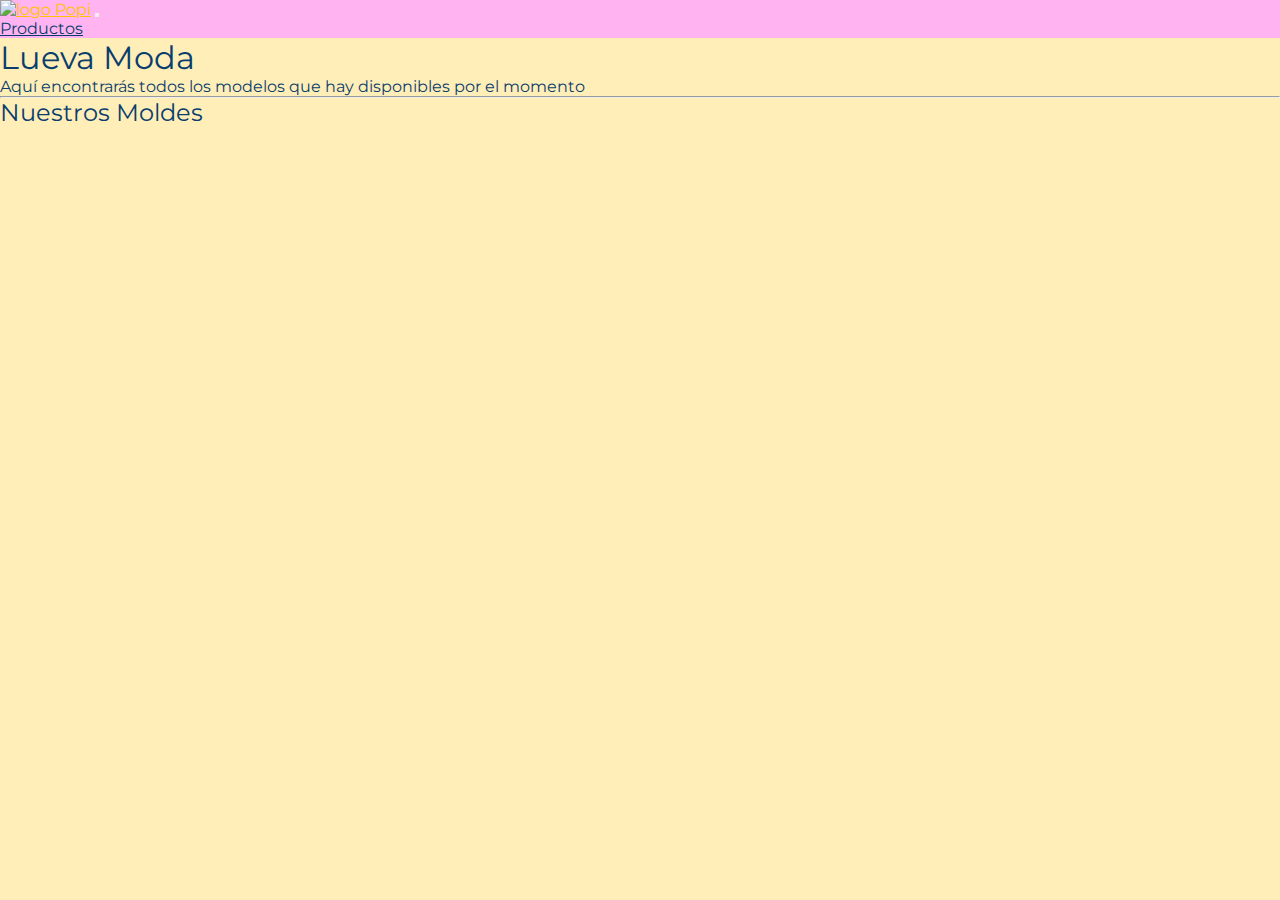
==== index.html @ c6dd3e06 "First commit" ====
<!DOCTYPE html>
<html lang="es" data-bs-theme="dark">

<head>
  <meta charset="UTF-8">
  <meta name="viewport" content="width=device-width, initial-scale=1.0">
  <link rel="shortcut icon" href="favicon.ico" type="image/x-icon">
  <script src="https://kit.fontawesome.com/7a7df7520d.js" crossorigin="anonymous"></script>

  <link rel="stylesheet" href="css/bootstrap.min.css">
  <link rel="shortcut icon" href="assets/img/logo.png" type="image/x-icon">
  <script src="js/glide.min.js"></script>

  <link rel="stylesheet" type="text/css" href="css/glide.core.min.css">
  <link rel="stylesheet" href="css/glide.theme.min.css">
  <link rel="stylesheet" href="css/styles.css">
  <title>Lueva Moda</title>
</head>

<body>
  <header>
    <nav class="navbar navbar-expand-lg ">
      <div class="container-fluid nav-header">
        <a class="navbar-brand" href="index.html"><img src="assets/img/logo.svg" alt="logo Popi"
            class="logo me-2 jello-horizontal"></a>
        <button class="navbar-toggler" type="button" data-bs-toggle="collapse" data-bs-target="#navbarNavAltMarkup"
          aria-controls="navbarNavAltMarkup" aria-expanded="false" aria-label="Toggle navigation">
          <span class="navbar-toggler-icon"></span>
        </button>
      </div>
      <div class="collapse navbar-collapse w-100 justify-content-end" id="navbarNavAltMarkup">
        <div class="navbar-nav ul_nav text-center">
          <a class="nav-link me-2" href="#productos">Productos</a>
        </div>
      </div>
    </nav>
  </header>
  <main class="container" id="main_container">
    <section class="text-center my-5 titulo-principal">
      <h1 class="title my-2 fw-bolder font-color-main">Lueva Moda</h1>
      <h4 class="subtitle font-color-main">Aquí encontrarás todos los modelos que hay disponibles por el momento</h4>
    </section>

    <hr style="color: var(--azul-main);">

    <section class="m-5" id="productos">
      <h2 class="text-center mt-5 mb-4 font-color-main fw-bold">Nuestros Moldes</h2>
      <div class="row" id="productosSection">
    </section>
  </main>
  <footer class="mt-5">
    <div class="d-flex justify-content-center">
      <div class="p-2"><a href="https://www.instagram.com/lueva.moda/" class="text-decoration-none" target="_blank"><i class="fa-brands fa-instagram"></i></a></div>
      <div class="p-2"><a href="https://www.facebook.com/profile.php?id=61561572245531" class="text-decoration-none" target="_blank"><i class="fa-brands fa-facebook"></i></a></div>
      <div class="p-2"><a href="https://api.whatsapp.com/send?phone=541165685934" class="text-decoration-none" target="_blank"><i class="fa-brands fa-whatsapp"></i></a></div>
    </div>
  </footer>




  
  
  <button class="scroll-top-button btn-submit" onclick="scrollToTop()"><i class="fa-solid fa-arrow-up"></i></button>
  <script>
    // Función para hacer scroll al principio
    function scrollToTop() {
        window.scrollTo({
            top: 0,
            behavior: 'smooth'
        });
    }

    // Mostrar u ocultar el botón según el scroll
    window.addEventListener('scroll', function() {
        const button = document.querySelector('.scroll-top-button');
        if (window.scrollY > 200) {
            button.classList.add('show-scroll-button');
        } else {
            button.classList.remove('show-scroll-button');
        }
    });
  </script>
  <script src="js/bootstrap.bundle.min.js"></script>
  <script src="js/api_productos.js"></script>

  
</body>
</html>
---- css/styles.css ----
@import url('https://fonts.googleapis.com/css2?family=Montserrat:ital,wght@0,100..900;1,100..900&display=swap');

*{
    font-family: "Montserrat", sans-serif;
    margin: 0;
    padding: 0;
    box-sizing: border-box;
}
:root{
    --azul-main: #093D6D;
    --azul-second: #4E6892;
    --background-celeste: #40A2D8;
    --background-rosa: #ffb3f0;
    --background-amarillo: #ffeeb8;
    --dorado: #FFC300;
    --dorado-sec: #ffc40071;
    --gris: #282A3A;
    --gris-oscuro: #1d1e29;
    --background: #86B0FA;
}


/*reset html*/
html {
    box-sizing: border-box;
    font-size: 16px;
  }
  
  *, *:before, *:after {
    box-sizing: inherit;
  }
  
  body, h1, h2, h3, h4, h5, h6, p, ol, ul {
    margin: 0;
    padding: 0;
    font-weight: normal;
  }
  
  ol, ul {
    list-style: none;
  }
  
  p {
    font-size: 1rem;
}

html, body {
    height: 100%;
}







/** Colores body, footer*/
footer{
    background-color: var(--background-rosa);




    & a {
        color: var(--azul-main);
        font-size: 1.5rem;

    }
    
}

footer i:hover {
    font-weight: bolder;
}
#footer_detalle {
    position: fixed;
    bottom: 0;
    width: 100%;
}

@media (max-width: 767px){
    #footer_detalle {
        position: relative;
    }
}

body {
    background: var(--background-amarillo);
    min-height: 100vh;
}

main {
    flex: 1;
}

  /**  navbar*/
  .navbar{
    background-color: var(--background-rosa);
}


.navbar-brand{
    color: var(--dorado);
}
.ul_nav a {
    color: var(--azul-main);
}


.logo {
    width: 70px;
}

/* color main*/
.font-color-main {
    color: var(--azul-main);
}
/** cards estilos y animaciones */

.card{
    width: auto;
    background-color: var(--background-rosa);
    transition: transform 0.3s, box-shadow 0.3s;
    display: flex;
    flex-direction: column;
    justify-content: space-between;
    & h5 {
        color: #fff;
        font-weight: bold;
        font-size: 30px;
        opacity: 0;
        transition: opacity 0.5s ease-in-out;
    }
    /* & img {
        max-height: 400px; 
        object-fit: cover;
    } */

}
.card:hover {
    transform: scale(.95);
    box-shadow: 0 4px 8px var(--azul-main);
    & h5 {
        opacity: 1;
        color: #fff;
    }
     & .card-img{
        filter: blur(20px);
     }
}




/** Carousel*/
.glide__slide img {
    width: 100%;
}
.glide__slide {
    filter: blur(6px);
    opacity: .7;
    transition: .3s linear;
}
.glide__slide--active {
    opacity: 1;
    filter: none;
    transform: scale(1.1);
}
.glide__slides{
    overflow: visible;
}

.glide__bullet{
    background-color: var(--background-rosa);
}

.glide__bullet--active {
    background-color: var(--azul-main);
}

#detalle {
    border-left: 2px solid var(--azul-main);
    /* & h1 {
        color: #000;
    } */
    & p {
        color: #000;
    }
    & i {
        color: #000;
        font-size: 30px;
    }
}

@media (max-width: 767px){
    #detalle {
        border-left: none;
    }
}

/* .mensaje-aclaracion{
    color: #
} */



/* ----------------------------------------------
 * Generated by Animista on 2024-6-28 20:40:12
 * Licensed under FreeBSD License.
 * See http://animista.net/license for more info. 
 * w: http://animista.net, t: @cssanimista
 Animacion Logo
 * ---------------------------------------------- */
 .jello-horizontal:hover{animation:jello-horizontal .9s both}
 @keyframes jello-horizontal{0%{transform:scale3d(1,1,1)}30%{transform:scale3d(1.25,.75,1)}40%{transform:scale3d(.75,1.25,1)}50%{transform:scale3d(1.15,.85,1)}65%{transform:scale3d(.95,1.05,1)}75%{transform:scale3d(1.05,.95,1)}100%{transform:scale3d(1,1,1)}};



 /** Barra de scroll*/
body::-webkit-scrollbar {
    width: 7px; /* Ancho de toda la barra de desplazamiento */
}
body::-webkit-scrollbar-track {
    background: var(--azul-second); /* Color del área de seguimiento */
}
body::-webkit-scrollbar-thumb {
    background-color: var(--azul-main); /* Color de la barra */
    border-radius: 3px; /* borde barra */
}



/** Boton de scroll to top*/
.scroll-top-button {
    z-index: 0;
    position: fixed;
    bottom: 20px;
    right: 20px;
    background-color: var(--azul-main);
    transition: background-color 0.3s ease, color 0.3s ease;
    color: #fff;
    border-radius: 50px;
    padding: 10px;
    border: none;
    cursor: pointer;
    display: none;
}

/* Mostrar el botón cuando se hace scroll */
.show-scroll-button {
    display: block;
}

.scroll-top-button:hover{
    background-color: var(--azul-second);
    color: #212529;
}
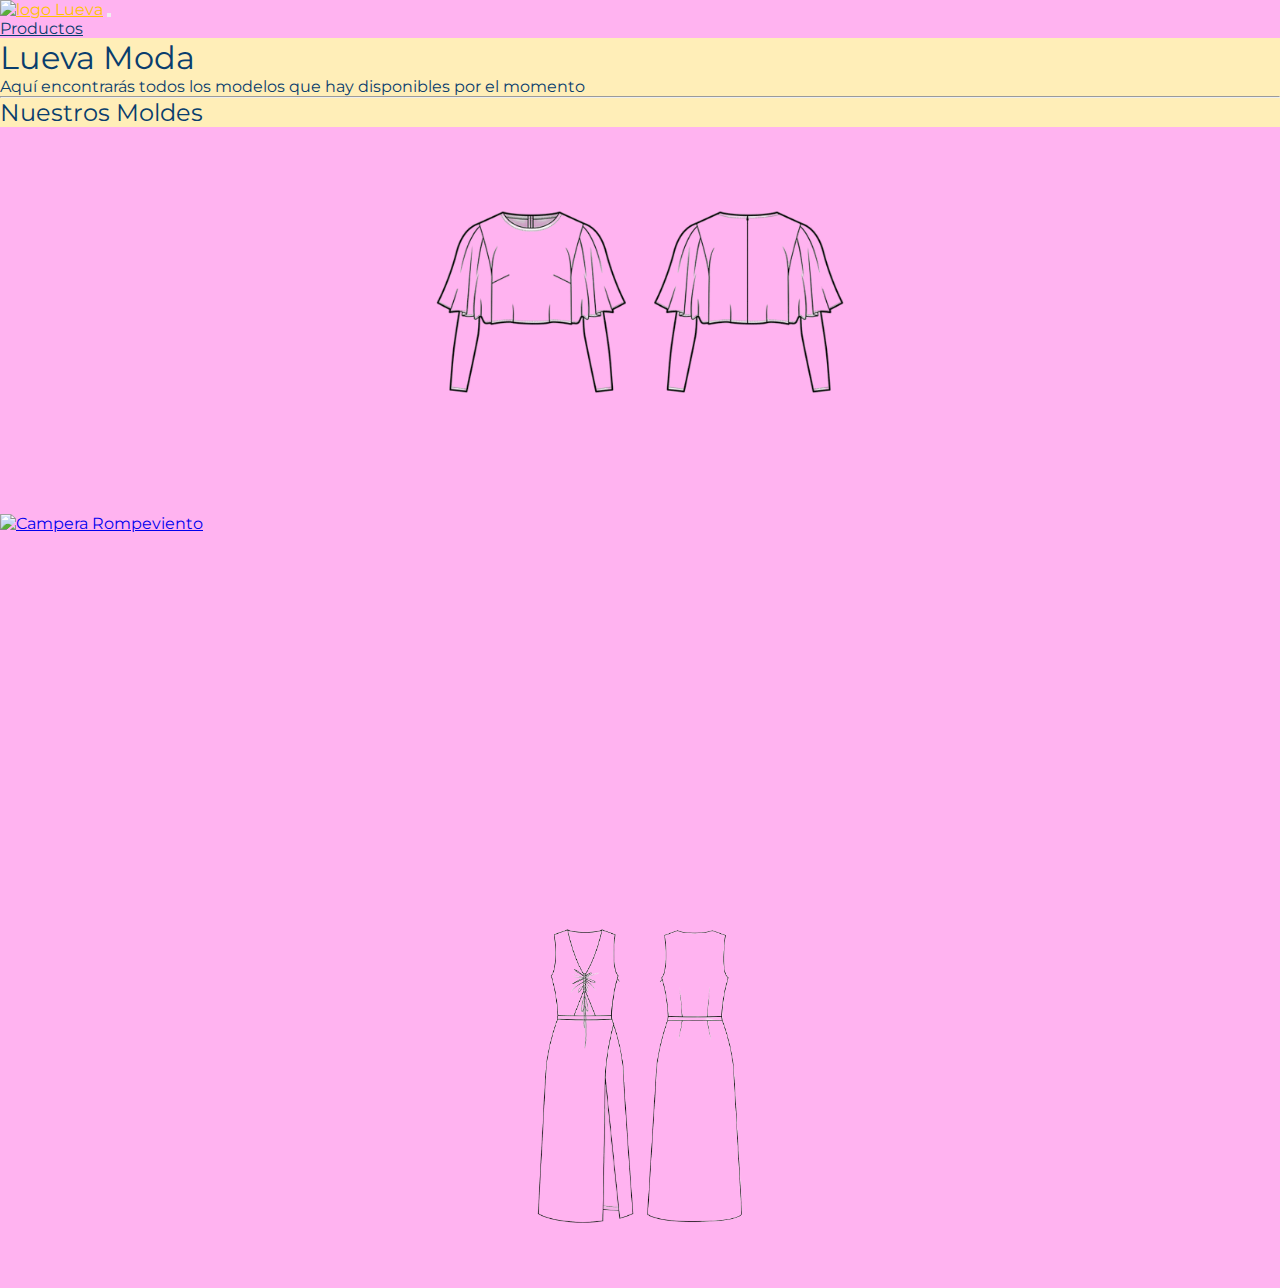
==== commit d37b9c22: "Preparamos para los nuevos JSON" ====
--- a/index.html
+++ b/index.html
@@ -15,13 +15,22 @@
   <link rel="stylesheet" href="css/glide.theme.min.css">
   <link rel="stylesheet" href="css/styles.css">
   <title>Lueva Moda</title>
+  <!-- Google tag (gtag.js) -->
+  <script async src="https://www.googletagmanager.com/gtag/js?id=G-HC7XLBGBHG"></script>
+  <script>
+    window.dataLayer = window.dataLayer || [];
+    function gtag(){dataLayer.push(arguments);}
+    gtag('js', new Date());
+
+    gtag('config', 'G-HC7XLBGBHG');
+  </script>
 </head>
 
 <body>
   <header>
     <nav class="navbar navbar-expand-lg ">
       <div class="container-fluid nav-header">
-        <a class="navbar-brand" href="index.html"><img src="assets/img/logo.svg" alt="logo Popi"
+        <a class="navbar-brand" href="index.html"><img src="assets/img/logo.svg" alt="logo Lueva"
             class="logo me-2 jello-horizontal"></a>
         <button class="navbar-toggler" type="button" data-bs-toggle="collapse" data-bs-target="#navbarNavAltMarkup"
           aria-controls="navbarNavAltMarkup" aria-expanded="false" aria-label="Toggle navigation">
--- a/css/styles.css
+++ b/css/styles.css
@@ -121,11 +121,12 @@
     width: auto;
     background-color: var(--background-rosa);
     transition: transform 0.3s, box-shadow 0.3s;
+    overflow: hidden;
     display: flex;
     flex-direction: column;
     justify-content: space-between;
     & h5 {
-        color: #fff;
+        color: var(--azul-main);
         font-weight: bold;
         font-size: 30px;
         opacity: 0;
@@ -142,14 +143,18 @@
     box-shadow: 0 4px 8px var(--azul-main);
     & h5 {
         opacity: 1;
-        color: #fff;
+        color: var(--azul-main);
     }
      & .card-img{
         filter: blur(20px);
      }
 }
 
-
+.custom-card-img {
+    height: 350px; /* Ajusta esta altura según sea necesario */
+    object-fit: contain;
+    width: 100%;
+  }
 
 
 /** Carousel*/
@@ -178,6 +183,21 @@
     background-color: var(--azul-main);
 }
 
+.carousel_detalle .glide__slide {
+    display: flex;
+    justify-content: center;
+    align-items: center;
+    height: 300px; /* Ajusta la altura según tu necesidad */
+    overflow: hidden;
+  }
+  
+  .carousel_detalle img {
+    max-width: 100%;
+    max-height: 100%;
+    object-fit: contain;
+  }
+  
+/** Estilos detalle */
 #detalle {
     border-left: 2px solid var(--azul-main);
     /* & h1 {
@@ -192,6 +212,30 @@
     }
 }
 
+.table-custom {
+    background-color: transparent; /* Color de fondo de la tabla */
+    color: #212529; /* Color de texto de la tabla */
+    border-collapse: collapse; /* Eliminar bordes dobles */
+  }
+  
+  .table-custom th, .table-custom td {
+    border: 1px solid var(--azul-main); /* Bordes personalizados */
+    padding: 8px; /* Espaciado interior */
+  }
+  
+  .table-custom th {
+    background-color: transparent; /* Color de fondo de los encabezados */
+    color: var(--azul-main); /* Color de texto de los encabezados */
+  }
+  
+  .table-custom td {
+    background-color: transparent; /* Color de fondo de las celdas */
+    color: #212529; /* Color de texto de las celdas */
+  }
+  
+
+
+
 @media (max-width: 767px){
     #detalle {
         border-left: none;
@@ -201,6 +245,8 @@
 /* .mensaje-aclaracion{
     color: #
 } */
+
+
 
 
 
@@ -209,7 +255,7 @@
  * Licensed under FreeBSD License.
  * See http://animista.net/license for more info. 
  * w: http://animista.net, t: @cssanimista
- Animacion Logo
+ * Animacion Logo
  * ---------------------------------------------- */
  .jello-horizontal:hover{animation:jello-horizontal .9s both}
  @keyframes jello-horizontal{0%{transform:scale3d(1,1,1)}30%{transform:scale3d(1.25,.75,1)}40%{transform:scale3d(.75,1.25,1)}50%{transform:scale3d(1.15,.85,1)}65%{transform:scale3d(.95,1.05,1)}75%{transform:scale3d(1.05,.95,1)}100%{transform:scale3d(1,1,1)}};
@@ -250,7 +296,6 @@
 .show-scroll-button {
     display: block;
 }
-
 .scroll-top-button:hover{
     background-color: var(--azul-second);
     color: #212529;
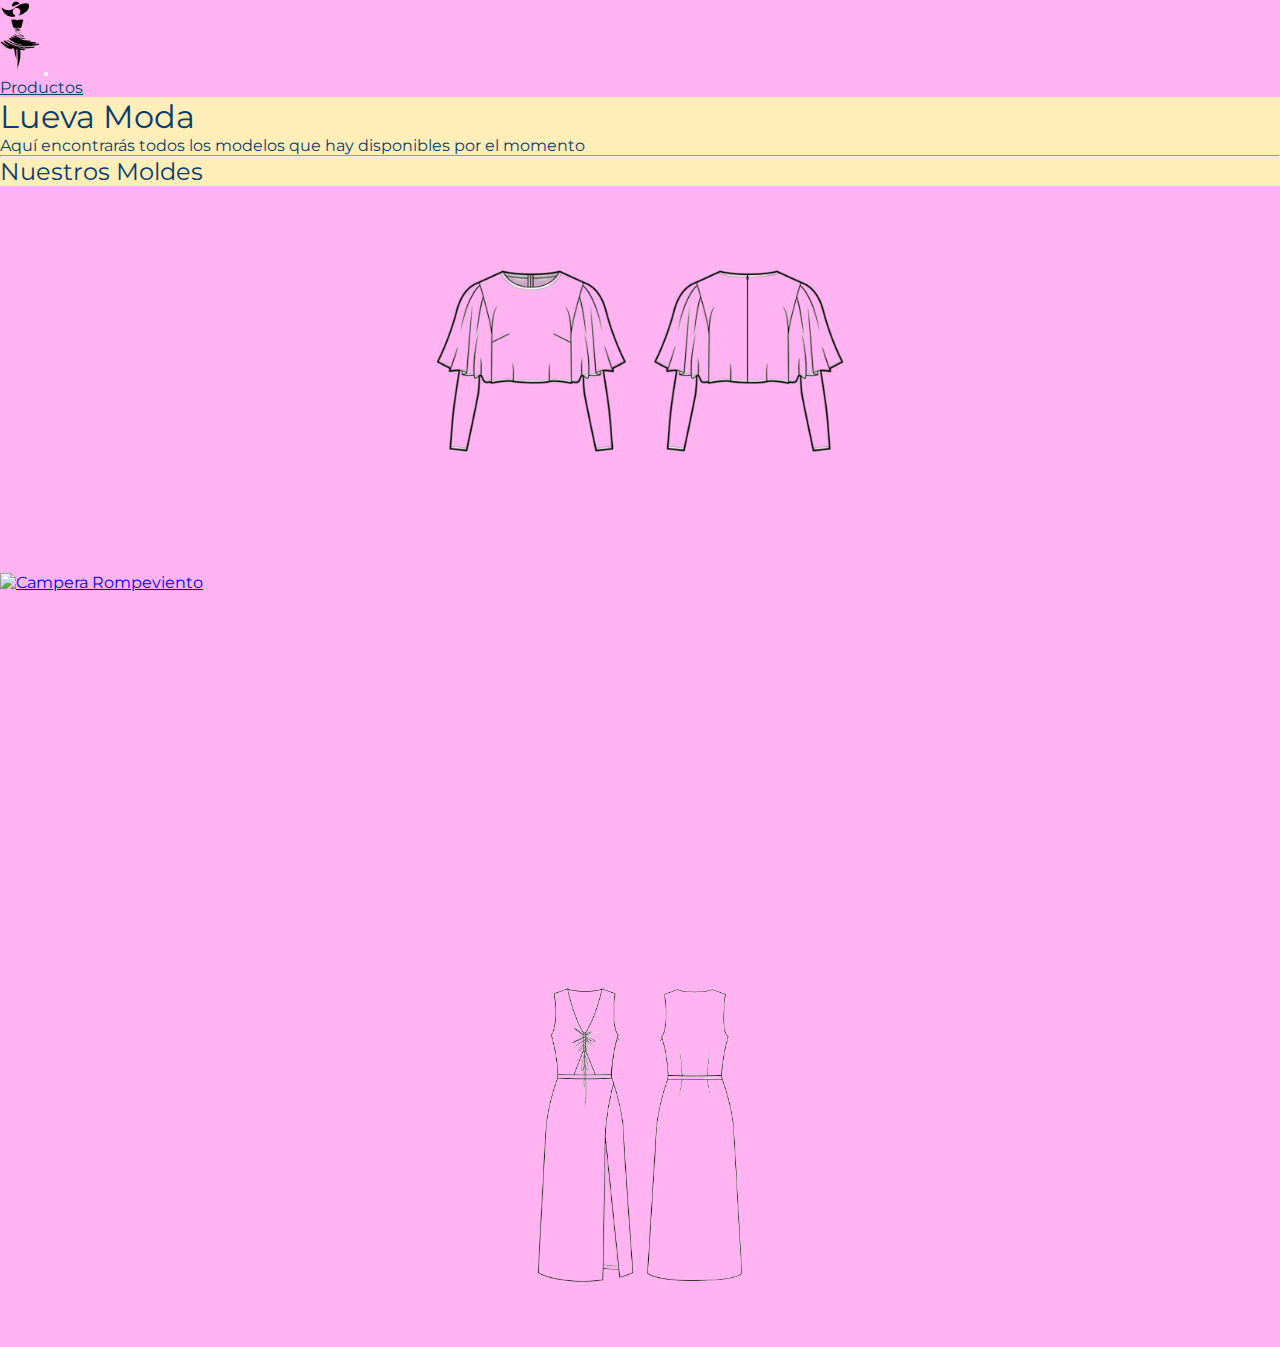
==== commit fc981ee4: "Agregamos Logo" ====
--- a/index.html
+++ b/index.html
@@ -8,7 +8,8 @@
   <script src="https://kit.fontawesome.com/7a7df7520d.js" crossorigin="anonymous"></script>
 
   <link rel="stylesheet" href="css/bootstrap.min.css">
-  <link rel="shortcut icon" href="assets/img/logo.png" type="image/x-icon">
+  <!-- Agregamos el favicon -->
+  <link rel="shortcut icon" href="favicon.ico" type="image/x-icon">
   <script src="js/glide.min.js"></script>
 
   <link rel="stylesheet" type="text/css" href="css/glide.core.min.css">
@@ -30,7 +31,7 @@
   <header>
     <nav class="navbar navbar-expand-lg ">
       <div class="container-fluid nav-header">
-        <a class="navbar-brand" href="index.html"><img src="assets/img/logo.svg" alt="logo Lueva"
+        <a class="navbar-brand" href="index.html"><img src="assets/img/logo.png" alt="logo Lueva"
             class="logo me-2 jello-horizontal"></a>
         <button class="navbar-toggler" type="button" data-bs-toggle="collapse" data-bs-target="#navbarNavAltMarkup"
           aria-controls="navbarNavAltMarkup" aria-expanded="false" aria-label="Toggle navigation">
--- a/css/styles.css
+++ b/css/styles.css
@@ -108,7 +108,7 @@
 
 
 .logo {
-    width: 70px;
+    width: 40px;
 }
 
 /* color main*/
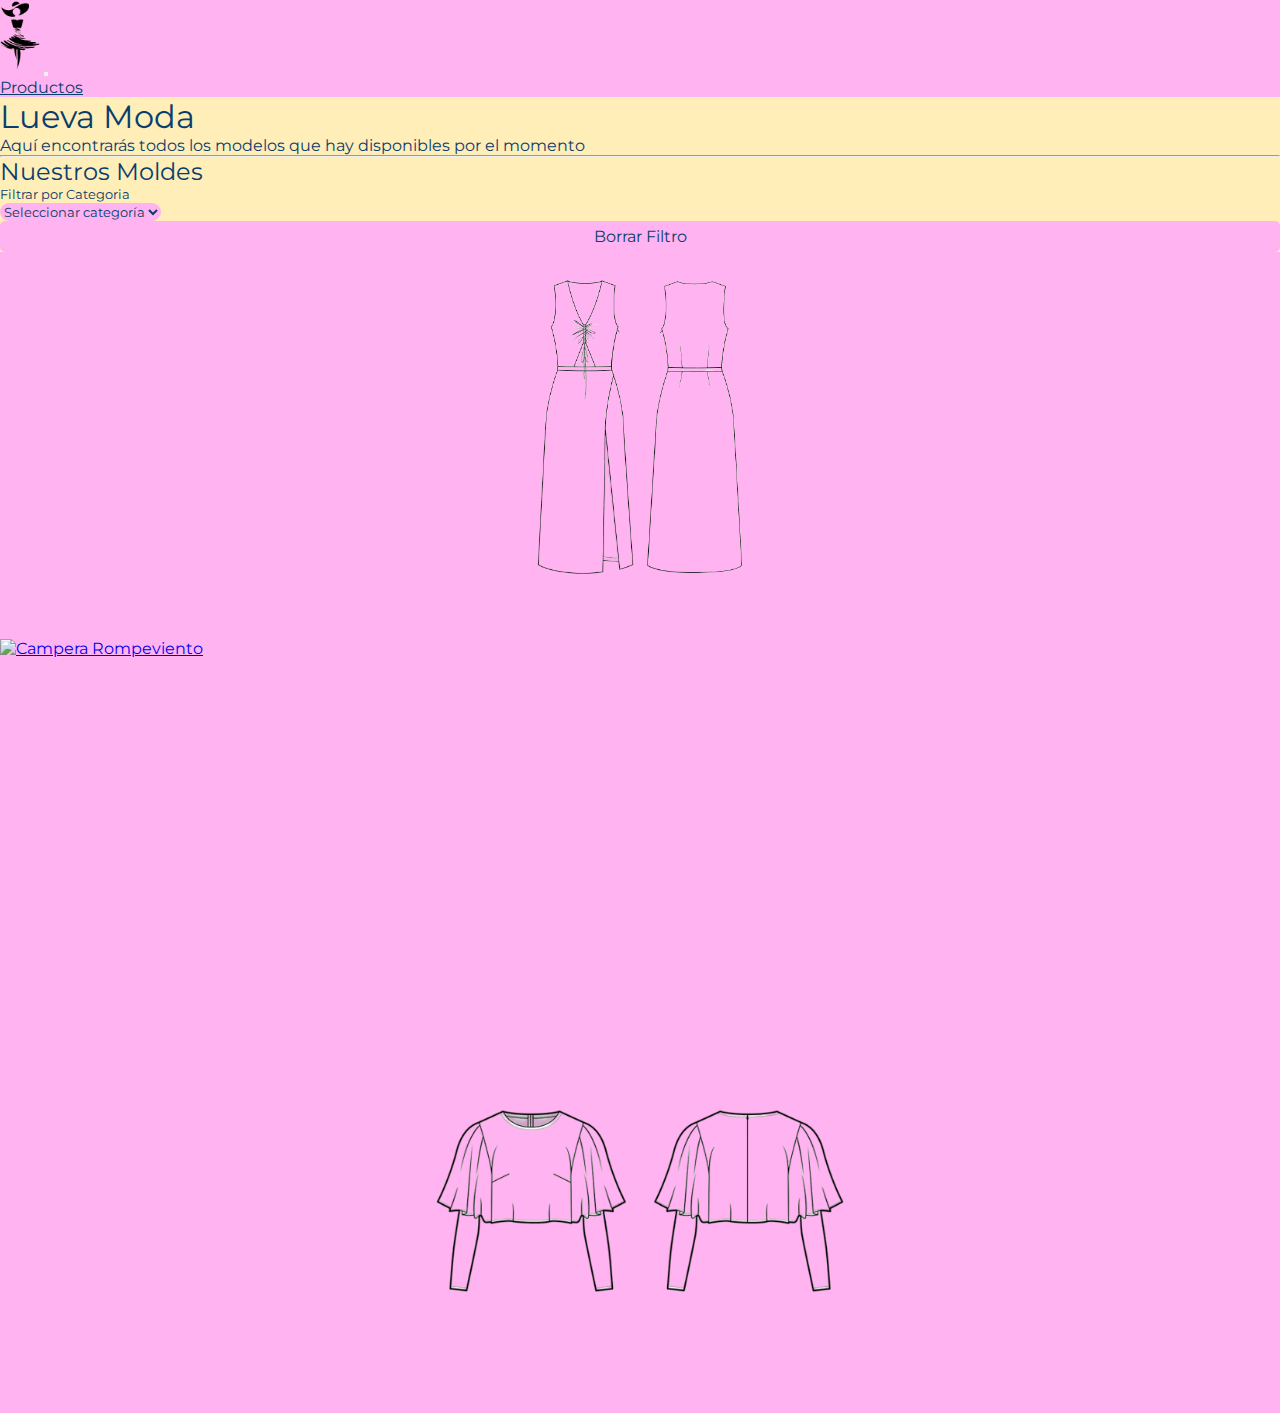
==== commit 1662a3f5: "Añadimos filtro categorias" ====
--- a/index.html
+++ b/index.html
@@ -55,6 +55,19 @@
 
     <section class="m-5" id="productos">
       <h2 class="text-center mt-5 mb-4 font-color-main fw-bold">Nuestros Moldes</h2>
+      <div class="row">
+        <div class="col-12">
+          <h5 class="text-center mt-5 mb-2 font-color-main fw-bold">Filtrar por Categoria</h5>
+        </div>
+        <div class="col-lg-10 col-sm-12">
+          <select id="categoriaSelect" class="form-select form-select-sm mb-2 select-estilo col-3">
+            <option value="" selected disabled>Seleccionar categoría</option>
+          </select>
+        </div>
+        <div class="col-lg-2 col-sm-12 resetFilterContainer">
+          <a class="btn-custom" id="resetFilterBtn">Borrar Filtro</a>
+        </div>
+      </div>
       <div class="row" id="productosSection">
     </section>
   </main>
--- a/css/styles.css
+++ b/css/styles.css
@@ -132,10 +132,6 @@
         opacity: 0;
         transition: opacity 0.5s ease-in-out;
     }
-    /* & img {
-        max-height: 400px; 
-        object-fit: cover;
-    } */
 
 }
 .card:hover {
@@ -155,6 +151,49 @@
     object-fit: contain;
     width: 100%;
   }
+
+
+/** Estilos para el selector de categorias */
+.select-estilo{
+    background-color: var(--background-rosa);
+    color: var(--azul-main);
+    border: none;
+    border-radius: 10px;
+}
+
+.select-estilo:focus { 
+    border-color: inherit;
+    box-shadow: none;
+}
+
+.select-estilo option:first-child {
+    color: #000;
+}
+
+.select-estilo option {
+    color: var(--azul-main);
+
+}
+
+.btn-custom {
+    display: inline-block; /* Asegura que el enlace se comporte como un botón */
+    background-color: var(--background-rosa); /* Color de fondo predeterminado */
+    color: var(--azul-main); /* Color del texto del enlace */
+    border: none;
+    border-radius: 5px;
+    padding: 0.375rem 0.75rem; /* Ajusta el padding como el botón */
+    text-align: center;
+    text-decoration: none; /* Elimina el subrayado predeterminado */
+    transition: background-color 0.3s ease; /* Suaviza la transición del color */
+    width: 100%; /* Ocupa todo el ancho del contenedor */
+}
+
+.btn-custom:hover {
+    background-color: var(--celeste-second); /* Color de fondo al pasar el cursor */
+    color: var(--azul-main); /* Opcional: cambia el color del texto si es necesario */
+    cursor: pointer;
+}
+
 
 
 /** Carousel*/
